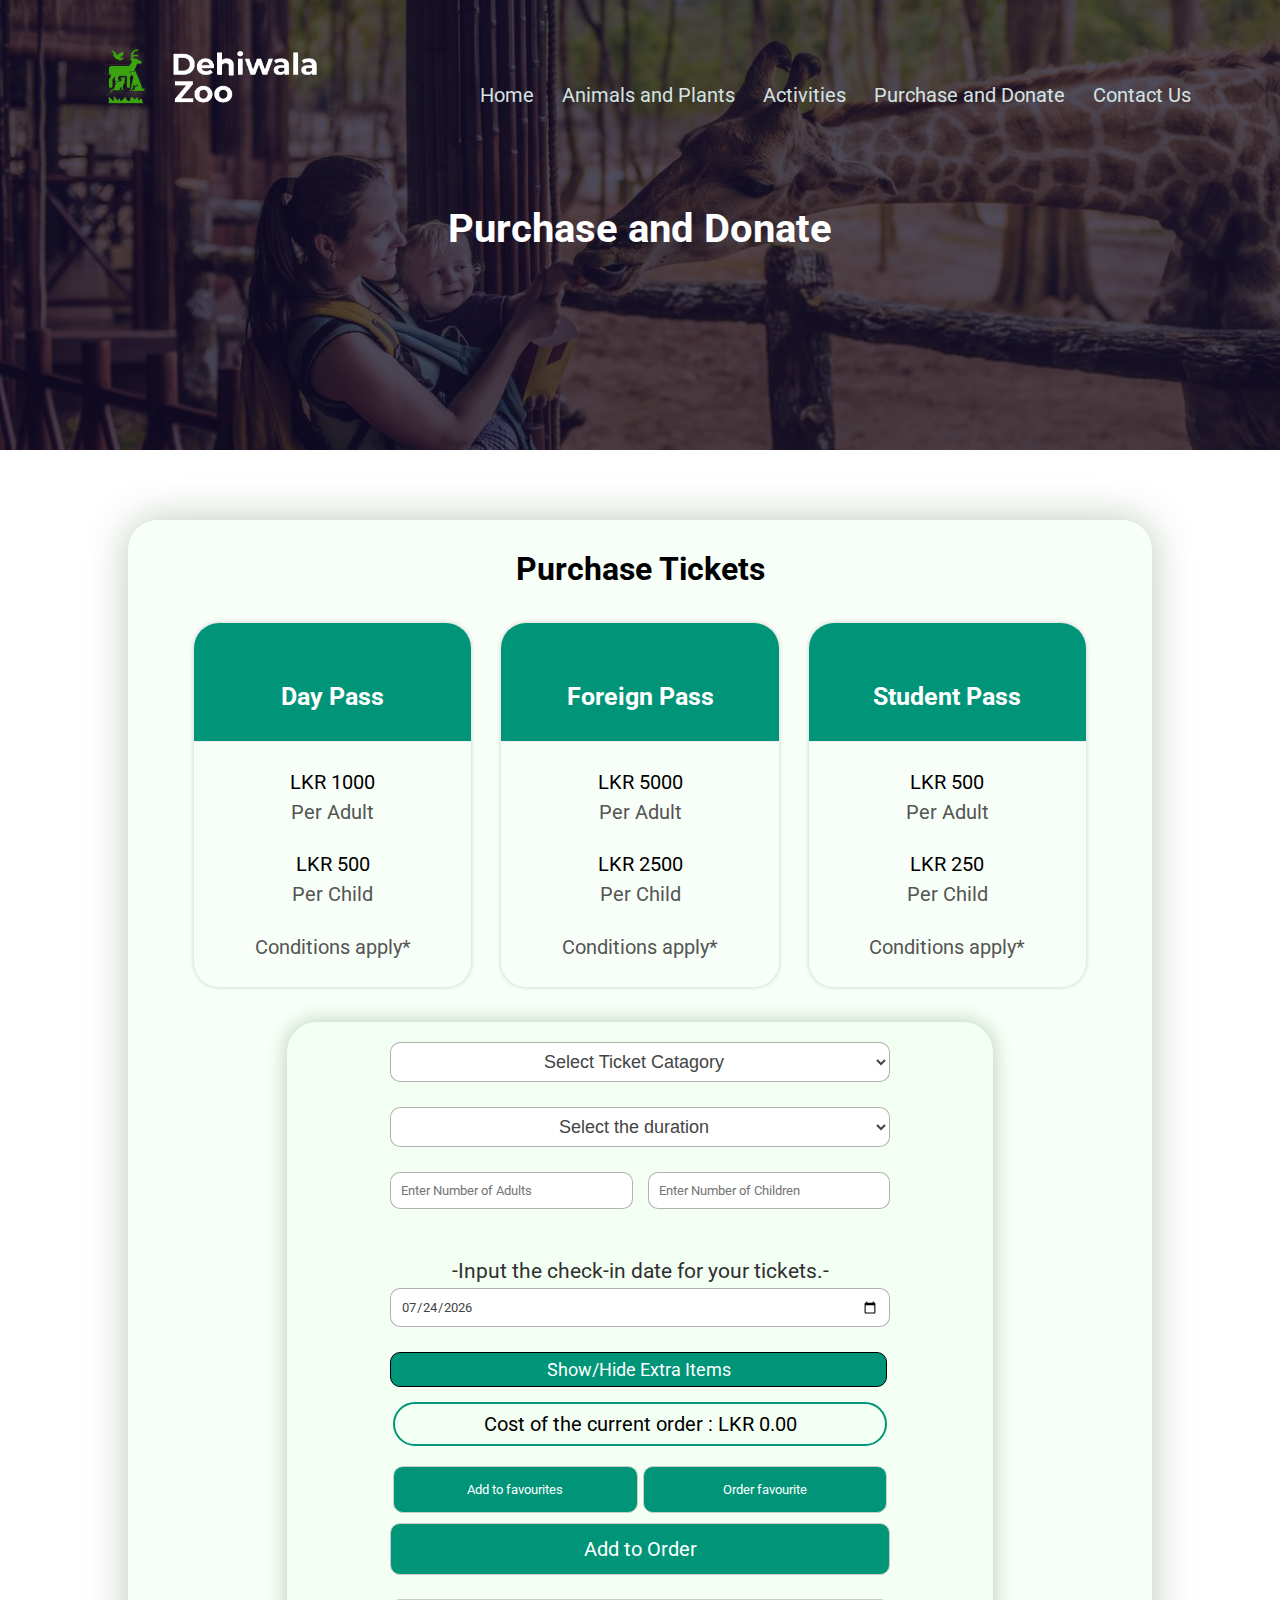
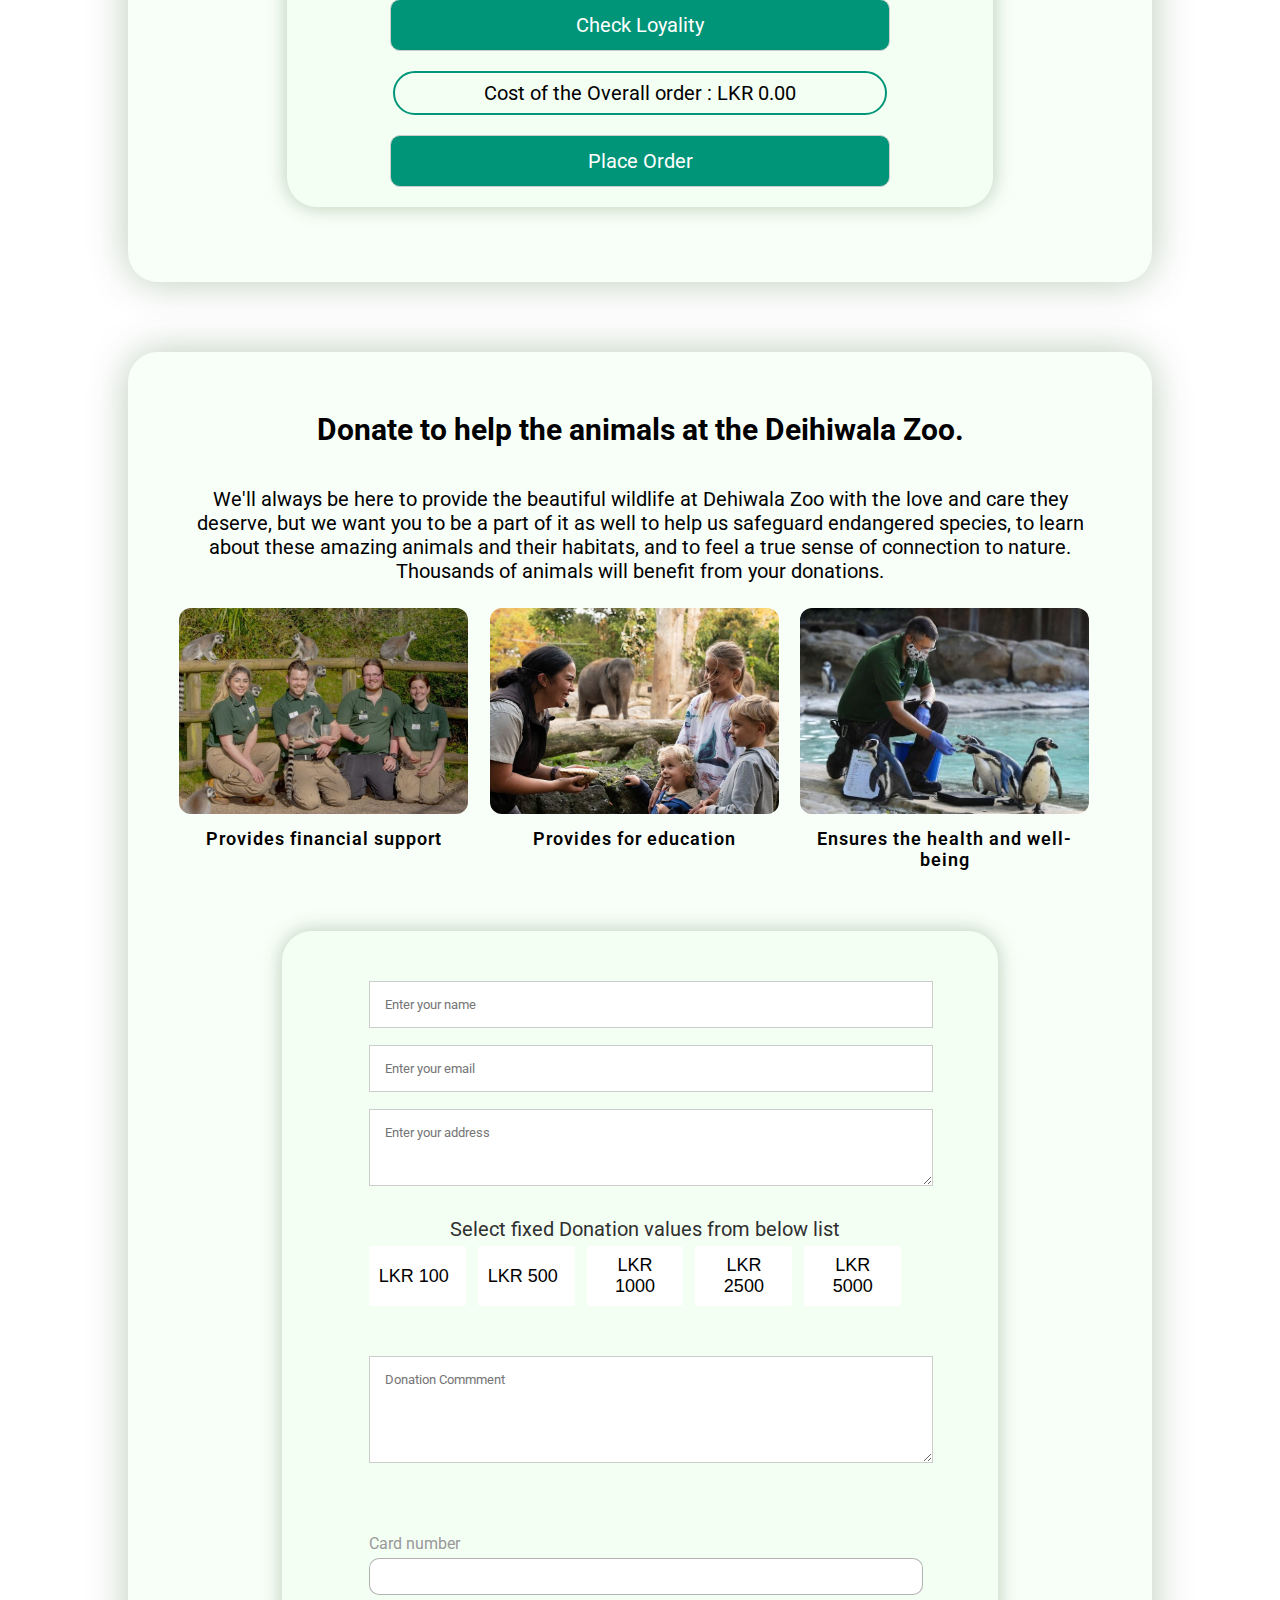
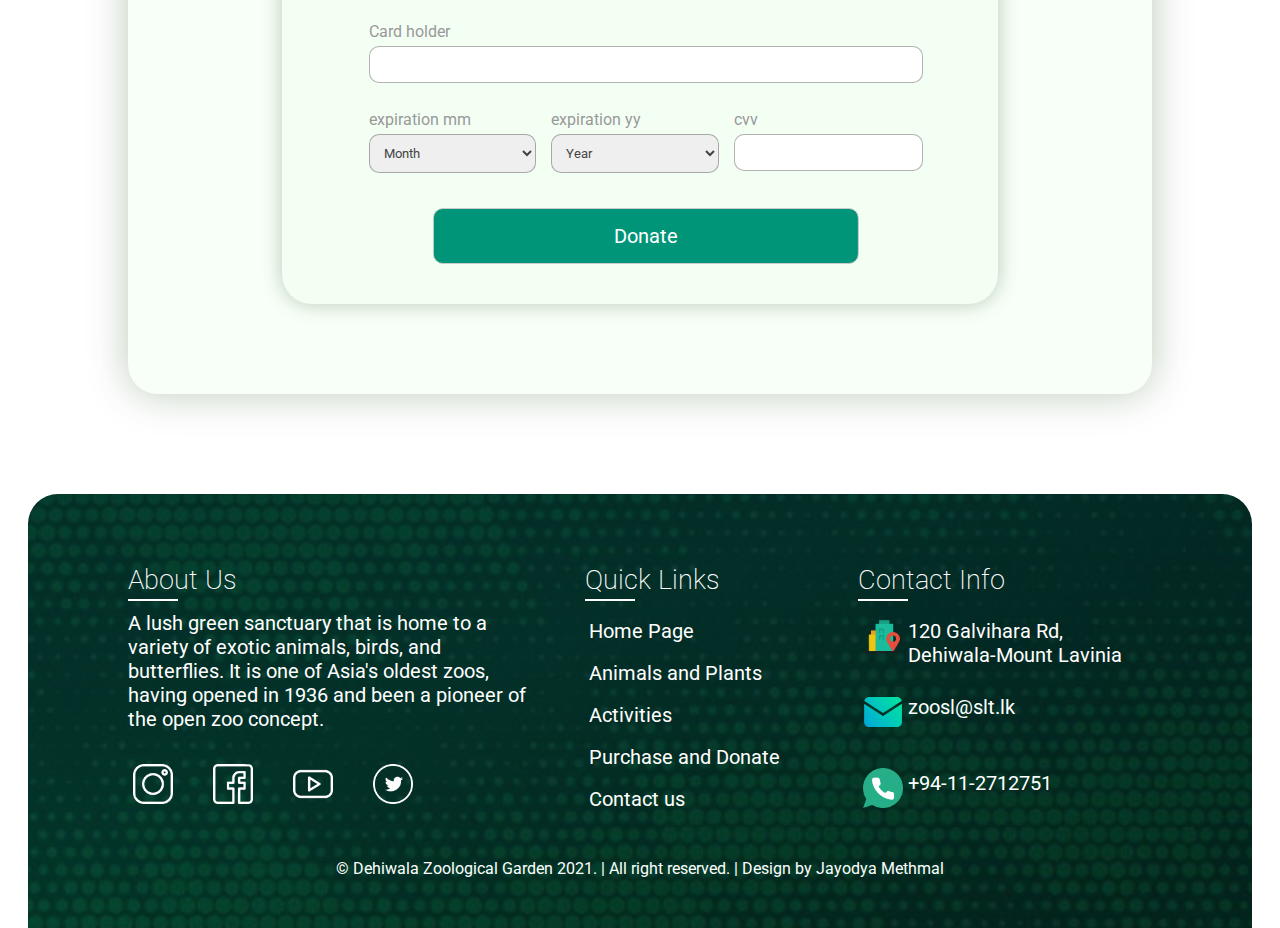
==== purchase-and-donate.html @ c7538316 "Add files via upload" ====
<!DOCTYPE html>
<html>

<head>
    <link rel="stylesheet" type="text/css" href="CSS/style.css">
    <link rel="stylesheet" type="text/css" href="css/normalize.css">
    <meta name="viewport" content="width=device-width", initial-scale=1.0 >
    <title> Dehiwala Zoo</title>
    <link rel="preconnect" href="https://fonts.googleapis.com">
    <link rel="preconnect" href="https://fonts.gstatic.com" crossorigin>
    <link href="https://fonts.googleapis.com/css2?family=Aldrich&family=Roboto&display=swap" rel="stylesheet">

    <link rel="apple-touch-icon" sizes="180x180" href="images/apple-touch-icon.png">
    <link rel="icon" type="image/png" sizes="32x32" href="images/favicon-32x32.png">
    <link rel="icon" type="image/png" sizes="16x16" href="images/favicon-16x16.png">
    <link rel="manifest" href="images/site.webmanifest">
    <link rel="mask-icon" href="images/safari-pinned-tab.svg" color="#36a336">
    <link rel="shortcut icon" href="images/favicon.ico">
    <meta name="msapplication-TileColor" content="#36a336">
    <meta name="msapplication-config" content="images/browserconfig.xml">
    <meta name="theme-color" content="#ffffff">
</head>

<body>
    <button onclick="topFunction()" id="myBtn" title="Go to top">Top</button>

<!-------------------------------------Header section-------------------------------------------------------->
    <section class="sub-header-2">

        <nav>
            <a href="index.html"><img src="images/logo3.png"></a>

            <div class="navigation_links" id="navigationLinks">
                <br><i class="dz-close-r" onclick="hideMenu()"></i><br>
                <ul>
                    <li><a href="index.html">Home</a></li>
                    <li><a href="animals-plants.html">Animals and Plants</a></li> 
                    <li><a href="activities.html">Activities</a></li>
                    <li><a href="purchase-and-donate.html">Purchase and Donate</a></li>
                    <li><a href="contact-us.html">Contact Us</a></li>
                    
                </ul>
                
            </div>

                <i class="dz-menu-boxed" onclick="showMenu()"></i>

        </nav>
        <h1> Purchase and Donate </h1>

    </section>





    <section class="ticket_booking">


        <h1> Purchase Tickets</h1>

        <div class="row purchase-items">
            <div class="ticket-purchase">
                <div class="ticket-pricing-header">
                    <h1>Day Pass</h1>
                </div>
                
                <div class="pricing-plan-details">
                    <p class="pricing-plan-cost">LKR 1000</p>
                    <p class="pricing-plan-text">Per Adult</p>
                    <br>
                    <p class="pricing-plan-cost">LKR 500</p>
                    <p class="pricing-plan-text">Per Child</p>
                    <br>
                    <p class="pricing-plan-text">Conditions apply*</p>
                </div>
        
        
        
            </div>
            <div class="ticket-purchase">
                <div class="ticket-pricing-header">
                    <h1>Foreign Pass</h1>
                </div>
                
                <div class="pricing-plan-details">
                    <p class="pricing-plan-cost">LKR 5000</p>
                    <p class="pricing-plan-text">Per Adult</p>
                    <br>
                    <p class="pricing-plan-cost">LKR 2500</p>
                    <p class="pricing-plan-text">Per Child</p>
                    <br>
                    <p class="pricing-plan-text">Conditions apply*</p>
                </div>
            </div>
        
            <div class="ticket-purchase">
                <div class="ticket-pricing-header">
                    <h1>Student Pass</h1>  
                </div>
                
                <div class="pricing-plan-details">
                    <p class="pricing-plan-cost">LKR 500</p>
                    <p class="pricing-plan-text">Per Adult</p>
                    <br>
                    <p class="pricing-plan-cost">LKR 250</p>
                    <p class="pricing-plan-text">Per Child</p>
                    <br>
                    <p class="pricing-plan-text">Conditions apply*</p>
                    
                </div>
            </div>
        </div>




        
            <div class="booking-form" id="boxform">
                <form action="" class="contact-col frmtickets" id="frmPurchase">
                   
                    
                    <div class="inputBox">
                        <select name="cmbChoice" id="cmbChoice" class="select__item" onchange="calculateCost();">
                            <option value="" selected disabled>Select Ticket Catagory</option>
                            <option value="0">Day pass</option>
                            <option value="1">Student pass</option>
                            <option value="2">Foreigner Pass</option>
                        </select>
                    </div>
                    <div class="inputBox">
                        <select name="cmbDuratiom" id="cmbDuratiom" class="select__item" onchange="calculateCost();">
                            <option value="" selected disabled>Select the duration</option>
                            <option value="0">3 hours</option>
                            <option value="1">½ day</option>
                            <option value="2">full day</option>
                            <option value="3">2 days</option>
                        </select>
                    </div>
                    
                    <div class="flexbox" id="ticket-amounts">
                        <div class="inputBox">  
                        <input id="noOfAdult" name="noOfAdult" min="0" type="number" placeholder="Enter Number of Adults" onblur="calculateCost();">
                        </div>
                        <div class="inputBox">
                            <input id="noOfChild" name="noOfChild" min="0" type="number" placeholder="Enter Number of Children" onblur="calculateCost();">
                        </div>
                    </div>
                    <label for="date" class="lbdate">-Input the check-in date for your tickets.-</label>
                    <div class="inputBox">
                        <input type="date" id="date"  name="date">
                    </div>

                    <label for="date" class=""><a href="javascript:void(0)" class=" showHide" onclick='showHide();' >Show/Hide Extra Items</a> </label>
                    <div id="extra_items">
                    <div class="flexbox"  >
                        <div class="inputBox">
                            <label for="noOfPasses"></label>
                            <input id="noOfPasses" name="noOfPasses" min="0" type="number" placeholder="Enter Number of Passes" onblur="calculateCost();" >
                        </div>
                        <div class="inputBox">
                            <input id="noOfTokens" name="noOfTokens" min="0" type="number" placeholder="Enter Number of Tokens" onblur="calculateCost();">
                        </div>
                    </div>
                     </div>
                    <div class="alert" style="display: none;"></div>
                    <p id="crrntOrder">Cost of the current order : LKR <span id="spCost">0.00</span></p>
                    <div class="" id="localStorage">
                        <input  id="addFavourite" type="button" value="Add to favourites" class="">
                        <input id="retriveFavourite" type="button" value="Order favourite" class="">
                    </div>
                        
                    
                    <input id="AddOrder" type="button" value="Add to Order" class="submit-btn">

                    <div id="divOrder" >
                    <table id="tbl_order" style="display: none;" >
                            <thead>
                                <tr>
                                    <th>Category</th>
                                    <th>Adult</th>
                                    <th>Children</th>
                                    <th>Date</th>
                                    <th>Duration</th>
                                    <th>Total</th>
                                    <th></th>
                                </tr>
                            </thead>
                            <tbody id="tbody_order"></tbody>
                            <tfoot>
                                <tr id="table_divider">
                                    <th colspan="4">Food Tokens</th>
                                    <th colspan="1" id="thFtokens">0</th>
                                    <th colspan="1" id="pthFtokens">0.00</th>
                                    <th colspan="1"><a href='javascript:void(0)' style='color:red;font-weight:bold' onclick='removeFoodTokens();'><img src ='images/trash-bin.png' id ='trashBin' alt ='trashbin' ></a></th>
                                </tr>
                                <tr id="">
                                    <th colspan="4">Annual Passes</th>
                                    <th colspan="1" id="thApasses">0</th>
                                    <th colspan="1" id="pthApasses">0.00</th>
                                    <th colspan="1"><a href='javascript:void(0)' style='color:red;font-weight:bold' onclick='removeAnuualPasses();'><img src ='images/trash-bin.png' id ='trashBin' alt ='trashbin' ></a></th>
                                </tr>
                                <tr id="table_divider-final">
                                    <th colspan="4">Grand Total</th>
                                    <th colspan="2" style="text-align: center;"> LKR <span id="thGrandTot">0.00</span></th>
                                    <th colspan="1"></th>
                                </tr>
                            </tfoot>
                    </table>
                    </div>

                    <input id="checkLoyality" type="button" value="Check Loyality" class="submit-btn" onclick="showLoyaltyPoints();">
                    <p>Cost of the Overall order : LKR <span id="overallGtotal">0.00</span></p>
                    <input id="placeOrder" type="button" value="Place Order" class="submit-btn">
                    
                </form>
            </div> 

            

              
            
    </section>












    <section class="donate-us">


        <h1> Donate to help the animals at the Deihiwala Zoo. </h1>

        <p>
            We'll always be here to provide the beautiful wildlife at Dehiwala Zoo with the love and care they deserve,
            but we want you to be a part of it as well to help us safeguard endangered species, to learn about these
            amazing animals and their habitats, and to feel a true sense of connection to nature. 
            Thousands of animals will benefit from your donations. </p>
            <div class="donate-information">
            <div class="row">
            <di class="donate-us-col">
                <img src="images/zoo-keeperjpg.jpg">
                <p> Provides financial support</p>
                

            </di>


            <di class="donate-us-col">
                <img src="images/education.jpg">
                <p>Provides for education </p>

            </di>

            <di class="donate-us-col">
                <img src="images/animal-wellfare.jpg">
                <p>Ensures the health and well-being </p> 
                

            </di>

            
            </div>
            </div>

            <div class="donation-form">
                <form action="" class="contact-col" id="frmDonation">
                    <input type="text" id="name" placeholder="Enter your name" required>
                    <input type="email" id="email" placeholder="Enter your email" required >
                    <textarea  rows="3" id="address" placeholder="Enter your address" required ></textarea>
                    <label for="fixedDonations" id="fixedDonations" class="lbdate">Select fixed Donation values from below list</label>
                    <select name="language" class="custom-select" id="fixedDonatons" multiple >
                        <option value="100">LKR 100 </option>
                        <option value="500">LKR 500 </option>
                        <option value="1000">LKR 1000 </option>
                        <option value="2500">LKR 2500 </option>
                        <option value="5000">LKR 5000 </option>
                        
                      </select>
                    <textarea  rows="5" id="comment" placeholder="Donation Commment" required ></textarea>
                    
                </form>

                <form class="paymentDetails" action=""  method="post" >
                    <div class="inputBox">
                        <span>Card number</span>
                        <input type="text" id="cardNum" maxlength="16" class="card-number-input">
                    </div>
                    <div class="inputBox">
                        <span>Card holder</span>
                        <input type="text" id="cardHolder" class="card-holder-input">
                    </div>

                    
                    <div class="flexbox">
                        <div class="inputBox" >
                            <span>expiration mm</span>
                            <select name="" id="monthInput" class="month-input">
                                <option value="month" selected disabled>Month</option>
                                <option value="01">01</option>
                                <option value="02">02</option>
                                <option value="03">03</option>
                                <option value="04">04</option>
                                <option value="05">05</option>
                                <option value="06">06</option>
                                <option value="07">07</option>
                                <option value="08">08</option>
                                <option value="09">09</option>
                                <option value="10">10</option>
                                <option value="11">11</option>
                                <option value="12">12</option>
                            </select>
                        </div>
                        <div class="inputBox">
                            <span>expiration yy</span>
                            <select name="" id="yearInput" class="year-input" onselect="inputValidatiom()">
                                <option value="year" selected disabled>Year</option>
                                <option value="2022">2022</option>
                                <option value="2023">2023</option>  
                                <option value="2024">2024</option>
                                <option value="2025">2025</option>
                                <option value="2026">2026</option>
                                <option value="2027">2027</option>
                                <option value="2028">2028</option>
                                <option value="2029">2029</option>
                                <option value="2030">2030</option>
                            </select>
                        </div>
                        <div class="inputBox" id="cvvInput">
                            <span>cvv</span>
                            <input type="text" id="cvv" maxlength="3" class="cvv-input" >
                        </div>
                    </div>
                    <input type="button" value="Donate" id="donateBtn" class="submit-btn" onclick="inputValidation();">
                </form>


            </div> 
            
    </section>





   



















    <footer>
        <div class="container">
            
            <div class="about-dehiwala-zoo">
                <h2>About Us</h2>
                <p>A lush green sanctuary that is home to a variety of exotic animals, birds, and butterflies. It is one of Asia's oldest zoos,
                     having opened in 1936 and been a pioneer of the open zoo concept.</p> 
                <ul class="social-icons">
                <li> <img src="images/instagram.png"  alt=""></li>
                <li> <img src="images/facebook.png"  alt=""></li>
                <li> <img src="images/youtube.png" alt=""></li>
                <li> <img src="images/twitter.png"  alt=""></li>
                </ul>
            </div>
    
            <div class="quick-nav-links">
    
                    <h2>Quick Links</h2>
                    <ul>
                        <li> <a href="index.html">Home Page</a>  </li>
                        <li> <a href="animals-plants.html">Animals and Plants</a>  </li>
                        <li> <a href="activities.html">Activities</a>  </li>
                        <li> <a href="purchase-and-donate.html">Purchase and Donate</a>  </li>
                        <li> <a href="contact-us.html">Contact us</a>  </li>
                        
                    </ul>
            </div>
    
    
            <div class="contact">
    
                <h2>Contact Info</h2>
                <ul>
                    <li> 
                        <img src="images/adress.png" width="40px" height="40px" alt="">
                        <span class="adress-info"> 120 Galvihara Rd,<br> Dehiwala-Mount Lavinia</span>  
                    </li>
                    <li> 
                        
                         <img src="images/email.png" width="40px" height="40px" alt="">
                         <a href="mailto:zoosl@slt.lk">zoosl@slt.lk</a>  
                    </li>
                    
                    <li> 
                         <img src="images/phone-call.png" width="40px" height="40px" alt="">
                        <a href="tel:+94112712751"> +94-11-2712751 </a>
                    </li>
                    
                    
    
                    
                   
                </ul>
        </div>
    
    
        </div>
        <div class="footer-bottom">
            &copy; Dehiwala Zoological Garden 2021. | All right reserved. | Design by Jayodya Methmal
           
       </div>

<!------------------------------------------------------------------------------------------------------References--------------------------------------------------------------------------------------->
<![base64] 

    
---------------------------------------Donation Section------------------------------------------------------------------------------
zoo-keeperjpg.jpg -> Dudleyzoo (2017). Training new keepers – Dudley Zoo and Castle. [online] www.dudleyzoo.org.uk. Available at: https://www.dudleyzoo.org.uk/training-new-keepers/ [Accessed 4 Jan. 2022].      
            
animal-wellfare.jpg -> Largs and Millport News(2021). ZSL London Zoo holds annual animal weigh-in amid Covid-19 financial pressure. [online] Largs and Millport News. Available at: https://www.largsandmillportnews.com/news/national-news/18680365.zsl-london-zoo-holds-annual-animal-weigh-in-amid-covid-19-financial-pressure/ [Accessed 4 Jan. 2022].

education.jpg -> OurAuckland (2019). Green shoots – fostering a sustainable future. [online] OurAuckland. Available at: https://ourauckland.aucklandcouncil.govt.nz/news/2019/09/green-shoots-fostering-a-sustainable-future/ [Accessed 9 Jan. 2022].

       
-------------------------------------------------------------------------------->
       


    </footer>




    <script src="Javascript/main.js"> </script>


    </body>
---- CSS/style.css ----
*{
    margin: 0;
    padding: 0;
    font-family: 'Roboto', sans-serif;
    
   

}


html,body{
    overflow-x: hidden;
}


:root {
    --main-color: green;
    --main-color-2:#047016;
    --white-color: #fff;
  }
  
  
/*---------------------------------------------------------------------------------------------------------*/
/*--------------------------------------------Home page----------------------------------------------------*/

/*-----------------------------------------Header Section--------------------------------------------------*/

.header{
    min-height: 100vh;
    width: 100%;
    background-image: linear-gradient(rgba(4, 9, 30, 0.616),rgba(4, 9, 30, 0.541)),url(../images/background1.jpg);
    background-position: center;
    background-size: cover;
    position: relative;

}

nav{
    display: flex;
    padding: 2% 6%;
    justify-content: space-between;
    align-items: center;
}

nav img{

    width: 250px;
    transition: 1s;

}

nav img:hover{
    transform: scale(110%);
}

.navigation_links{

    flex: 1;
    text-align: right;

}

.navigation_links ul li{
    list-style: none;
    display: inline-block;
    padding: 8px 12px ;
    position: relative;
    
}

.navigation_links ul li a{
    color: rgb(213, 226, 226);
    text-decoration: none;
    font-size: 20px;
    


}

.navigation_links ul li::after{
    content:'';
    width: 0%;
    height: 2px;
    background: #0ed407;
    display: block;
    margin: auto;
    transition: 0.5s;
}

.navigation_links ul li:hover::after{
    width: 100%;
    
}


#myBtn {
    display: none;
    position: fixed;
    bottom: 20px;
    right: 30px;
    z-index: 99;
    font-size: 18px;
    border: none;
    outline: none;
    background-color: var(--main-color);
    color: white;
    cursor: pointer;
    padding: 15px;
    border-radius: 4px;
  }
  
  #myBtn:hover {
    background-color: #555;
  }



/*---------------------------------------Content overview division--------------------------------------*/


.content-box{

    width: 80%;
    margin: auto;
    text-align: center;
    padding-top: 40px; 
    font-family:  sans-serif;
    

}

.content-box h1{

    font-size: 55px;
    font-weight: 600;
    color: rgb(255, 255, 255);
    margin-bottom: auto;
    margin-top: 10px;
   }

h2{
    font-size: 27px;
    font-weight: 200;
    color: rgb(255, 255, 255);
    margin-bottom: auto;
    margin-top: 20px;

}



.content-box p{
 color: rgb(255, 255, 255);
 font-size: 17px;
 font-weight: 300;
 line-height: 22px;
 padding: 10px;
}


.row{

    margin-top: 2%;
    display: flex;
    justify-content: space-between;


}

.row .row-item{
    margin: auto;
    padding: 40px;
}

.content-col{
 flex-basis: 31%;
 background: #00e6684b;
 border-radius: 10px;
 margin-bottom: 5%;
 padding: 20px 12px;
 box-sizing: border-box;
 transition: 0.5s;
 background-position: center;
 background-size: cover;
 
}






.content-col:hover{
 box-shadow: 0 0 20px 0px rgba(0, 255, 42, 0.856);
 transform: translateY(-10px);
 transform: scale(110%);

}





.hero-btn:hover{
    border: 1px solid var(--main-color);
    background: var(--main-color);
}

/*------------------------------------------------------------------*/


h3{
 text-align: center;
 font-weight: 600;
 margin: 10px 0;
 color: rgb(0, 0, 0);
 font-size: 22px;
}

.header h3{
    color: honeydew;
}

.hero-btn{
    display:inline-flex;
    text-decoration: none;
    color: #fff;
    border: 2px solid #fff;
    padding: 12px 34px;
    font-size: 18px;
    background: transparent;
    position:relative;
    cursor: pointer;
    margin: 10px 0;
}





/*---------------------Dehiwala Zoological Garden / Sri Lankan Wildlife Experience Sections------------------------*/




.about{
    width: 80%;
    margin: auto ;
    margin-top: 25px;
    margin-bottom: 25px;
    padding: 30px 0 4px;
   
    
}

.row-item{
    flex-basis: 47%;
    padding: 10px 0px 0px;
    
}

.row-item img{
    width: 100%;
    border-radius: 15px;
    margin-top: 18px;
    margin: auto;
    border: 1px solid var(--main-color);
    padding: 5px;
    box-shadow: 5px 10px rgba(0, 128, 0, 0.486);
}


.row-item h1{
    color: black;
    font-size: 40px;
    padding: 0 0 15px;
    padding-top: 5px;
    margin-top: 0;
    
}

.row-item p{
    font-size: 18px;
    color: rgb(0, 0, 0);
    font-weight: 300;
    padding: 20px 0 20px;
    margin-top: 0;
    
}

.green-btn{
    border: 2px solid var(--main-color-2);
    background: transparent;
    color: #075722;
}

.green-btn:hover{
    color: #fff;
}


.row-item img{
    transition: 1s;
    
}
.row-item img:hover{
    transform: scale(110%);
}

mark {
    background-color:rgba(93, 236, 93, 0.514);
    border-radius: 3px;
    color: rgb(2, 22, 26);
    background-position: center;
    background-size: cover;
  }




/*---------------------------about Plants/ Animals sections-----------------------------*/


.plants-animals{
    width: 80%;
    margin: auto;
    text-align: center;
    padding-top: 100px;

}

.plants-animals h1{
    color: rgb(15, 14, 14);
    font-size: 45px;
    padding: 0;
    margin-bottom: 20px;
    padding-bottom: 40px;
    
}




ol li { 
    list-style-type: decimal; list-style-position: inside; 
    padding-top: 8px;
    text-align:justify;
    padding-left: 30px;
    font-size: 20px;
}
ul li { 
    list-style-type: disc; list-style-position: inside; 
    padding-top: 8px;
    text-align: justify;
    padding-left: 30px;
    font-size: 20px;
}

#middle-column{
    text-align: center;
    background-color: rgba(173, 239, 209, 0.432);
   
}

#middle-column p{
    padding-top: 40px;
    color: #00203fff;
    line-height: 1.2;
    font-weight: 400;
    
}

.plants-animals p{
    font-size: 14px;
    color: rgb(0, 0, 0);
    line-height: 22px;
    padding: 10px;
}

.plants-animals-col p{
    text-align: center;
    font-weight: 300;
    margin: 10px 0;
    font-size: 24px;
}


.plants-animals-col{
    flex-basis: 31%;
    color: #00203fff;
    background: #00a1713a;
    border-radius: 10px;
    margin-bottom: 5%;
    padding: 20px 12px;
    box-sizing: border-box;
    transition: 0.5s;
}

.plants-animals-col h3{
    
    text-align: center;
    font-weight: 200;
    margin: 10px 0;
    font-size: 30px;
    color: #00203fff;
    border: solid 2px white;
    border-radius: 50px;
    
    
    

}

.plants-animals-col:hover{
    box-shadow: 0 0 40px 0px rgba(0,0,0,0.2);
}

#animal-plant-button{
    transition: 1s;

}

#animal-plant-button:hover{
    transform: scale(110%);

}

/*-------------------What we offer section---------------------------*/

.what-we-offer{
    width: 80%;
    margin: auto ;
    margin-top: 25px;
    margin-bottom: 25px;
    padding: 30px 0 4px;

}
.what-we-offer h1{
    margin-bottom: 0;
    
}

.main-activities li{
    font-size: 20px;
}



/*-------------------footer section---------------------------*/

footer{
    position: relative;
    width: 80%;
    margin: auto;
    margin-top: 100px;
    height: auto;
    padding: 50px 100px;
    background-image: linear-gradient(rgba(4, 9, 30, 0.616),rgba(4, 9, 30, 0.541)),url(../images/footerbackground.jpg);
    background-position: center;
    background-size: cover;
    border-top-left-radius: 30px ;
    border-top-right-radius: 30px ;
    display: flex;
    justify-content: space-between;
    flex-wrap: wrap;
    

}


    

footer .container{
    display: flex;
    justify-content: space-between;
    flex-wrap: wrap;
    flex-direction: row;
}

.container .about-dehiwala-zoo{
    margin-right: 30px;
    width: 40%;
}

.container h2{
    position: relative;
    margin-bottom: 15px;
}

.container p{
    font-size: 20px;
}
    

.container h2:before{
    content: '';
    position: absolute;
    bottom: -5px;
    left: 0;
    width: 50px;
    height: 2px;
    background: white;
}

.about-dehiwala-zoo p{
    color: white;
}

.social-icons{
    margin-top: 20px;
    display: flex;
    transform: translateX(-30px);

}

.social-icons li{
    list-style: none;
    cursor: pointer;
}

.social-icons li img{
    display: inline-block;
    width: 40px;
    height: 40px; 
    display: flex;
    justify-content: center ;
    align-items: center;
    margin: right 10px; ;
    text-decoration: none;
    border-radius: 5px;
    padding: 5px;


    
}

.social-icons li img:hover{
    transform: translateY(5px);
}


.quick-nav-links{

    position: relative;
    width: 25%;
     
    

}

.quick-nav-links ul li{

    list-style: none;
    transform: translateX(-26px);
    
    
}

.quick-nav-links ul li a{
    color: #fff;
    font-size: 20px;
    text-decoration: none;
    margin-bottom: 10px;
    display: inline-block;
    transition: 1s;

    
}

.quick-nav-links ul li a:hover{
     text-decoration: underline white;
}

.contact{
    margin-right: 0 !important;
    
       
}

.contact ul{
    position: relative;
    list-style: none;
    transform: translateX(-30px);
}

.contact ul li{
    display: flex;
    margin-bottom: 18px;
    
    
    


}



.contact ul li span{
    color: #fff;
}

.contact ul li a{
    color: #fff;
    text-decoration: none;
    font-size: 20px;
}

.contact ul li a:hover{
    text-decoration: underline #fff;
}

.contact ul li  img{
    padding: 5px;
    transform: translateY(-8px);
}

.site-info{
    color: white;
    text-align: center;

}

.adress-info{
    font-size: 20px;
}

.footer-bottom{
    
    color: white;
    bottom: 20px;
    left: 0px;
    padding-top: 20px;
    text-align: center;
    width: 100%;
}

 
/*------------------------------------------------------------*/




/*---------------Sidebar menu icons---------------------------*/

.dz-close-r {
    box-sizing: border-box;
    position: relative;
    display: block;
    transform: scale(100%);
    width: 22px;
    height: 22px;
    border: 2px solid;
    border-radius: 4px
}
.dz-close-r::after,
.dz-close-r::before {
    content: "";
    display: block;
    box-sizing: border-box;
    position: absolute;
    width: 12px;
    height: 2px;
    background: currentColor;
    transform: rotate(45deg);
    border-radius: 5px;
    top: 8px;
    left: 3px
}
.dz-close-r::after {
    transform: rotate(-45deg)
}

.dz-menu-boxed {
    box-sizing: border-box;
    position: relative;
    display: block;
    transform: scale(130%) translateX(-20px);
    width: 18px;
    height: 18px;
    border-radius: 3px;
    border: 2px solid;
}
.dz-menu-boxed::before {
    content: "";
    display: block;
    box-sizing: border-box;
    position: absolute;
    width: 10px;
    height: 2px;
    background: currentColor;
    border-radius: 3px;
    top:2px;
    left: 2px;
    box-shadow: 0 4px 0, 0 8px 0
}

nav .dz-menu-boxed{
    display: none;
}

nav .dz-close-r{
    display: none;
}





/*-----------------------------------------------------------------------------------------------*/
/*----------------------------------Animals and Plant page---------------------------------------*/



.sub-header{
    height:50vh;
    width: 100%;
    background-image: linear-gradient(rgba(4,4,30,0.7),rgba(4,4,30,0.7)),url(../images/animalsplants.png);
    background-position: center;
    background-size: cover;
    text-align: center;
    color: #fff;
}

.sub-header h1{
    margin-top: 50px;
    margin-bottom: 50px;
    font-size: 40px;
}

/*----------------------------------Animals Section--------------------*/

.types-of-animals{
    
    width: 80%;
    margin: auto;
    text-align: center;
    padding-top: 100px;
    
}

.types-of-animals h1{
    margin-top: 50px;
    margin-bottom: 50px;
    font-size: 35px;
    text-align: center;

  }

.types-of-animals h2{
    color: #000000;
    font-size: 24px;
    text-align: left;
    margin-top: 50px;
}


.animals-col{
    flex-basis: 24%;
    border-radius: 12px;
    margin-bottom: 5%;
    text-align: left;
    margin-top: 30px;
    max-height: 600px;
    overflow-y:scroll;
    background-color: rgba(173, 239, 209, 0.432);;
    border: #0baa405d solid 2px;
    border-radius: 20px;
    padding: 5px;
    margin: 5px;
    transition: 0.1s;
}

/* Hide scrollbar */
.animals-col::-webkit-scrollbar {
    display: none;
  }
    
  .animals-col {
    -ms-overflow-style: none;  
    scrollbar-width: none;  
  }

.animals-col:hover{
    transform: translateY(-15px);
    scale: 1.2;
}

.animals-col-img{
    position: relative;
    overflow: hidden;
    max-height: 300px;
    position: relative;
    display: block;
}

.animals-col img{
    width: 100%;
    border-radius: 20px;
    

}
.animals-col p{
    padding: 10px;
    text-align: left;
    font-size: 18px;
    
    
}

.animals-col h3{
    margin-bottom: 15px;
    margin-top: 16px;
    text-align:center;
}

/*-------------------------------------------Plants Section----------------*/

.types-of-plants h1{
    padding-top: 80px;
    margin-top: 50px;
    margin-bottom: 50px;
    font-size: 35px;
    text-align: center;

  }

.types-of-plants table tbody td{
    font-size: 18px;
}

table {
    font-family: arial, sans-serif;
    border-collapse: collapse;
    width: 100%;
    margin: auto;
    margin-bottom: 30px;
  }

table tr td img{
      border-radius: 20px;
      max-width: 200px;
      max-height: 200px;
      overflow: hidden
      ;
  }
  
td, th {
    border: 1px solid #dddddd;
    text-align: left;
    padding: 8px;
  }
  
  tr:nth-child(even) {
    background-color: rgba(173, 239, 209, 0.432);
  }



/*-----------------------------------------------------------------------------------------------*/
/*--------------------------------------Activities page------------------------------------------*/

.sub-header-2{
    height:50vh;
    width: 100%;
    background-image: linear-gradient(rgba(4,4,30,0.7),rgba(4,4,30,0.7)),url(../images/background4.jpg);
    background-position: center;
    background-size: cover;
    text-align: center;
    color: #fff;

}

.sub-header-2 h1{
    margin-top: 50px;
    margin-bottom: 50px;
    font-size: 40px;
}


.activities{
    
    width: 80%;
    margin: auto;
    text-align: center;
    padding-top: 100px;
    box-shadow: 0 0 40px 0px rgba(16, 65, 2, 0.274);
    background-color: rgba(195, 255, 195, 0.11);
    border-radius: 30px;
    padding: 25px;
    margin-top: 80px;
}

.activities h2{
    color: #000000;
    font-size: 24px;
    text-align: left;
    margin-top: 50px;
}

.activities p{
    padding: 26px;
    font-size: 22px;
    color: rgb(0, 0, 0);
    font-weight:400;
    padding: 20px 0 25px;
    margin-top: 0;
    
    
}

.discrption-title{
    font-weight: 600;
    
}


.activities-col{
    flex-basis: 31%;
    border-radius: 12px;
    margin-bottom: 5%;
    text-align: left;
    padding: 5px;
    transition: 1s;
    
    
    
}

.activities-col ul {
    text-align: left;
    border: #00000080 solid 2px;
    border-radius: 12px;
    padding: 8px;
    
}

.activities-col ul li{
    transform: translateX(-20px);
}

.activities-col img{
    width: 100%;
    border-radius: 12px;
    max-height: min-content;
    

}

.activities-col:hover{
    transform: scale(105%);
}


.activities-col h3{
    margin-bottom: 15px;
    margin-top: 16px;
    text-align: left;
}
/*-------------------Showcase section----------------------------------*/


.showcases{
    width: 80%;
    margin: auto;
    margin-top: 80px;
    text-align: center;
    padding: 25px;
    border-radius: 30px;
    box-shadow: 0 0 40px 0px rgba(16, 65, 2, 0.274);
    background-color: rgba(195, 255, 195, 0.11);

}

.showcases p{
    font-size: 20px;
    text-align:center;
    padding: 8px;

}

.showcases-description{
        margin: 40px;
}

.showcases-col{
    flex-basis: 31%;
    border-radius: 30px;
    margin-bottom: 10px;
    position: relative;
    overflow: hidden


    
}

.showcases-col img {
    width: 100%;
    display: block;
}

.layer{
    background: transparent;
    height: 100%;
    width: 100%;
    position: absolute;
    top: 0;
    left: 0;
    transition: 0.6s;

}

.layer:hover{
    background: rgba(0, 73, 10, 0.7);
    
}

.layer h3 {
    width:100%;
    font-weight: 600;
    color: white;
    font-size: 26px;
    bottom: 0;
    left: 50%;
    transform: translateX(-50%);
    position: absolute;
    opacity: 0;
    transition: 0.5s;
   


}

.layer ul{
    width:100%;
    font-weight: 600;
    color: white;
    font-size: 26px;
    bottom: 0;
    padding-left: 70px ;
    left: 50%;
    transform: translateX(-60%);
    position: absolute;
    opacity: 0;
    transition: 0.5s;
   


}

.layer:hover h3{
    bottom: 70%;
    opacity: 1;
    
}

.layer:hover ul{
    bottom: 30%;
    opacity: 1;

}





/*-------------------Safari section-----------------------------*/

.safari{
    width: 80%;
    margin: auto;
    margin-top: 70px;
    margin-bottom: 50px;
    padding: 10px;
    padding-bottom: 40px;
    border-radius: 30px;
    box-shadow: 0 0 40px 0px rgba(16, 65, 2, 0.274);
    background-color: rgba(195, 255, 195, 0.11);
    padding: 25px;
}


.safari h1{
    font-size: 35px;
    text-align: center;
    padding-top: 15px;

}



#safari-item{
    padding: 20px;
   
    
}

#safari-item img{
    transform: translateX(-50px);
}

#safari-item p{
    padding: 26px;
    margin-top: 20px;
    font-size: 22px;
    color: rgb(0, 0, 0);
    font-weight:400;
    

}

#safari-item ul {
    text-align: left;
    padding: 8px;
    
   
    
}

#safari-item ul li {
    font-size: 23px;
    
   
    
}


.column {
    float: left;
    width: 25%;
    padding: 0 10px;
  }
  
  /* Remove extra left and right margins due to padding */
  .row {margin: 0 -5px;}
  
  /* Clear floats after the columns */
  .row:after {
    content: "";
    display: table;
    clear: both;
  }
  
 

.card-css-design {
    box-shadow: 0 4px 8px 0 rgba(0, 0, 0, 0.2);
    padding: 16px;
    text-align: center;
    background-color: #f1f1f1;
}



/*-------------LINKS FOR CSS DISIGN PAGES---------------------------*/

.css-design{
    
    width: 80%;
    margin: auto;
    text-align: center;
    padding-top: 100px;
}

.css-design-col{
    flex-basis: 48%;
    margin: auto;
    border: 2px dashed green;
    border-radius: 12px;
    margin-bottom: 5%;
    text-align: left;
}

.css-design img{
    width: 80%;
    border-radius: 12px;
    max-height: min-content;
    display: block;
    margin-left: auto;
    margin-right: auto;
    margin-top: 20px;

}


.css-design-col h3{
    margin-bottom: 15px;
    margin-top: 16px;
    text-align: center;
}

.button-css-design{
    text-align: center;
}






/*---------------------------------------------------------------------*/
/*--------------------------Contact Us Page-----------------------------*/


.location{
    width: 80%;
    margin: auto;
    padding: 80px 0;

}


.location iframe{
    width: 100%;
}

.contact-us{
    width: 80%;
    margin: auto;

}

.contact-col{
    flex-basis: 48%;
    margin-bottom: 30px;

}

.contact-col img{
    padding: 25px;
}

.contact-col div{
    display: flex;
    align-items: center;
    margin-bottom: 40px;

}
.contact-col form input, .contact-col form textarea{
    width: 100%;
    padding: 15px;
    margin-bottom: 17px;
    outline: none;
    border: 1px solid #ccc;

}



/*---------------------------------------------------------------------*/
/*--------------------------Purchase and Donate Page-----------------------------*/

/*--------------------------Ticket Booking Section------------------------------*/


.ticket_booking{
    width: 80%;
    margin: auto;
    margin-top: 70px;
    padding-bottom: 50px;
    box-shadow: 0 0 40px 0px rgba(16, 65, 2, 0.274);
    background-color: rgba(195, 255, 195, 0.11);
    border-radius: 30px;
    
}




.ticket_booking h1{
   text-align: center;
   padding-top: 30px;
}

.ticket_booking p{
    font-size: 20px;
    
   
    
}
.ticket_booking h1 , .ticket_booking p{
    text-align: center;
    width: 100%;
    margin: auto;
    

}

/*---------------------------------------Ticket Details--------------------------------------------------*/

.purchase-items{
    width: 90%;
    margin:auto;
    padding: 20px;
    flex-basis: 33%;
    

}

.ticket-purchase{
    width: 100%;
    border-radius: 25px;
    box-shadow: 0 0 5px rgba(0, 0, 0, 0.2);
    overflow: hidden;
    font-size: 15px;
    line-height: 1.5;
    color: #555555;
    margin: 15px;

}

.ticket-pricing-header{
    padding: 25px;
    background: #009578;
    color: white;

}

.ticket-pricing-header h1, .ticket-pricing-header p{
    text-align: center;
    margin: 0;
    font-size: 25px;


}

.ticket_pricing_header h1{
    font-size: 1.5em;
    font-weight: 300;
    padding: 5px;

}

.ticket_pricing_header p{
    font-size: 10px;
    font-weight: 100;

}

.ticket-pricing-plans{
    padding: 30px;

}

.pricing-plans-list{
    padding: 0;
    margin: 0;
}

.pricing-plans-feature{
    list-style: none;
    margin: 0;
    padding-left: 25px;
    position: relative;
    font-size: 0.9em;

}

.pricing-plans-feature:not(:last-child){
    margin-bottom:0.5em ;
}

.pricing-plans-feature::before{
    content: "\2714";
    color: #009578;
    position: absolute;
    left: 0;
}

.pricing-plan-details{
    padding: 25px;
    border-top: 1px solid #eeee;
    display: flex;
    flex-direction: column;
}

.pricing-btn{
    display: inline-block;
    margin: 15px auto;
    padding: 8px 20px;
    text-decoration: none;
    color: #009578;
    background: #ffff;
    border-radius: 5px;
    border: 1px solid #009578;
    letter-spacing: 0.02em;
    font-weight: bold;

}

.pricing-btn:hover{
    background: #009578;
    color: #fff;
}

.pricing-plan-cost{
    margin: 0;
    text-align: center;
    font-size: 2em;
    color: black;


}

.pricing-plan-text{
    font-size: 0.9em;
    text-align: center;
    margin: 0 0 10px 0;
}



/*---------------------------------------Ticket Booking form--------------------------------------------------*/



.booking-form{
    background-color: rgba(195, 255, 195, 0.075);
    border-radius: 30px;
    box-shadow: 0 0 20px 0px rgba(16, 65, 2, 0.274);
    overflow: hidden;
    padding: 20px;
    width: 65%;
    padding-top: 20px;
    margin: auto;
    margin-bottom: 25px;
    transition: 1s;
}

.booking-form form input {
    
    margin: auto;
    padding: 10px;
    outline: none;
    border: 1px solid #ccc;

}

.booking-form form p{
    
    border: solid 2px #009578 ;
    border-radius: 30px;
    width: 95%;
    padding: 8px;
    margin-bottom: 20px;
    
    
}

.contact-col div{
    margin-bottom: 25px;
}


.booking-form form{
    margin: auto;
    padding: 0px;
    width: 75%;

}
.booking-form  form .inputBox{
    margin-top: 0px;
}

.booking-form form .inputBox span{
    display: block;
    color:#999;
    
}


.booking-form form .flexbox .inputBox span{
    display: block;
    color:#999;
    
}



.booking-form form .inputBox input,
.booking-form form .inputBox select{
    width: 100%;
    padding: 10px;
    border-radius: 10px;
    border:1px solid rgba(0,0,0,.3);
    color:#444;
}

.booking-form form .inputBox select{
    padding: 2px;
}
.booking-form  form .flexbox{
    display: flex;
    gap:15px;
}

.booking-form form .flexbox .inputBox{
    flex:1 1 50px;
}

.booking-form  form .submit-btn{
    width: 100%;
    margin-left: 0%;
    padding: 0%;
    display:flexbox;
    text-align: center; 
    background:#009578;
    margin-top: 0px;
    padding: 13px;
    font-size: 20px;
    color:#fff;
    border-radius: 10px;
    cursor: pointer;
    transition: .2s linear;
    vertical-align: middle;
}

.booking-form  form .submit-btn:hover{
    letter-spacing: 2px;
    opacity: .8;


}


.lbdate{
    display: block;
    color: rgb(48, 48, 48);
    padding-bottom: 5px;
    width: 100%;
    text-align: center;
    font-size: 20.5px;
}

#extra_items{
    margin-top: 15px;
}

#output{
    margin-top: 10px;
}





#summury-table {
    display: none;
    text-align: center;
    width: 100%;
    font-size: 15px;
    padding: 2px;
    margin-top: 30px;
    
  }
#summury-table tr th{
    width: 240px;
}

#table_divider{
    border-top: solid #009578 3px;
}

#table_divider-final{
    border-top: solid #009578 6px;
    border-bottom:solid #009578 6px;
}




#divOrder {
  margin: auto;
  padding: 7px;
  margin-top: 10px;
  
}

#localStorage{
    display: flex;
    width: 100%;
    margin: auto;
    margin-bottom: 10px;
    
}

#addFavourite, #retriveFavourite{
    display: inline-block;
    width: 100%;
    flex-basis: 49%;
    background:#009578;
    color:#fff;
    border-radius: 10px;
    transition: 1s;
    
    
}

#addFavourite{
    padding: 15px;
}

#retriveFavourite{
    padding: 15px;
}

#addFavourite:hover{
    letter-spacing: 2px;
    opacity: .8;


}

#retriveFavourite:hover{
    letter-spacing: 2px;
    opacity: .8;


}

#checkLoyality{
    margin-bottom: 20px;
}


.showHide:link, a:visited {
    background-color:#009578;
    color: white;
    width: 99%;
    padding-top: 6px;
    font-size: 18px;
    padding-bottom: 6px;
    text-align: center;
    text-decoration: none;
    display: inline-block;
    border: #000000 solid 1px;
    border-radius: 10px;
  }
  
  .showHide:hover, a:active {
    background-color: #0095771a;
    color: #009578;
  }

  #crrntOrder{
      margin-top: 15px;
  }

  .alert{
      text-align: center;
      width: 90%;
      padding: 3px;
      margin-top: 30px;
      margin-left: auto;
      margin-right: auto;
      font-size: 20px;
      border: #009578 3px  solid;
      border-radius: 20px;
      outline-width: 3px;
      outline-color: #009578;
      opacity: 80%;
      

  }

#trashBin{
    padding: 0;
    position: relative;
    overflow: hidden;
    max-height: 30px;
    max-width: 30px;
    position: relative;
    display: block;
}


/*---------------------------Donate Section-------------------------------*/
.donate-us{
    width: 80%;
    margin: auto;
    margin-top: 70px;
    padding-bottom: 50px;
    box-shadow: 0 0 40px 0px rgba(16, 65, 2, 0.274);
    background-color: rgba(195, 255, 195, 0.11);
    border-radius: 30px;
    
}

.donate-us h1{
   padding: 20px;
   padding-top: 60px;
   font-size: 30px;
}

.donate-us p{
    font-size: 20px;
    padding: 20px;
}
.donate-us h1 , .donate-us p{
    text-align: center;
    width: 90%;
    margin: auto;
    

}

.donate-information{
    width: 90%;
    margin: auto;
}


.donate-us-col{
    flex-basis: 31%;
    border-radius: 12px;
    margin-bottom: 5%;
    text-align: left;
    padding: 5px;
    transition: 1s;
    
    
    
}

.donate-us-col p{
    font-size: 18px;
    font-weight: 600;
    text-align: center;
    letter-spacing: 1px;
    padding: 10px;
}

.donate-us-col ul {
    text-align: left;
    border: #00000080 solid 2px;
    border-radius: 12px;
    padding: 8px;
    
}

.donate-us-col ul li{
    transform: translateX(-20px);
}

.donate-us-col img{
    width: 100%;
    border-radius: 12px;
    max-height: min-content;
    

}

.select {
    display: grid;
    grid-template-columns: repeat(3, 1fr);
    max-width: 800px;
    gap: 12px;
  }
  
.select__item {
    padding: 10px;
    width: 18%;
    height: 40px;
    cursor: pointer;
    font-family: "Heebo", sans-serif;
    font-size: 18px;
    text-align: center;
    border-radius: 3px;
    background: #ffffff;
    transition:1s;
  }


.select__item:hover  {
    border: 1px black solid;
  }

  
  .select__item--selected {
    background: #009578;
    color: #ffffff;
    align-items: center;
  }


  #fixedDonations{
    margin-top: 10px;
    display: block;
    color: rgb(48, 48, 48);
    padding-bottom: 5px;
    padding-left: 10px;
    width: 100%;
    text-align: center;
    font-size: 20px;
    text-decoration:double;
  }

/*---------------------------------------------------Donation form--------------------------------------------------*/



.donation-form{
    margin-bottom: 30px;
    box-shadow: 0 0 40px 0px rgba(16, 65, 2, 0.274);
    border-radius: 30px;
    padding: 5px;
    width: 80%;
    height: auto;
    margin:auto;
}



.donation-form form input, .donation-form form textarea{
    align-items: center;
    width: 100%;
    padding: 15px;
    margin-bottom: 17px;
    outline: none;
    border: 1px solid #ccc;

}


#frmDonation{
    width: 80%;
}


.paymentDetails{
    width: 80%;
}

/*-----------------------------------------------Card Payment details------------------------------------------------------*/


.donation-form{
    background-color: rgba(195, 255, 195, 0.075);
    border-radius: 30px;
    box-shadow: 0 0 20px 0px rgba(16, 65, 2, 0.274);
    overflow: hidden;
    padding: 20px;
    width: 65%;
    padding-top: 30px;
    padding-right: 30px;
    margin: auto;
    margin-bottom: 40px;
    transition: 1s;
}




.donation-form  form{
    margin: auto;
    padding: 20px;

}
.donation-form  form .inputBox{
    margin-top: 10px;
}

.donation-form form .inputBox span{
    display: block;
    color:#999;
    padding-bottom: 5px;
}

.donation-form  form .inputBox input,
.donation-form  form .inputBox select{
    width: 100%;
    padding: 10px;
    border-radius: 10px;
    border:1px solid rgba(0,0,0,.3);
    color:#444;
}

.donation-form  form .flexbox{
    display: flex;
    gap:15px;
}

.donation-form  form .flexbox .inputBox{
    flex:1 1 150px;
}

.donation-form  form .submit-btn{
    width: 80%;
    align-items: center;
    transform: translateX(15%);
    margin: auto;
    background:#009578;
    margin-top: 20px;
    padding: 15px;
    font-size: 20px;
    color:#fff;
    border-radius: 10px;
    cursor: pointer;
    transition: .2s linear;
}

.donation-form  form .submit-btn:hover{
    letter-spacing: 2px;
    opacity: .8;
}









/*------------------------------------contact us page------------------------------------*/


.location h1{
    text-align: center;
}

.contact-col{
    margin: auto;
}

.contact-item{
    text-decoration: none;
    cursor: pointer;
}


/*------------------------------------Custom scrollbar page------------------------------------*/

  /* Firefox */
  * {
    scrollbar-width: auto;
    scrollbar-color: #00ad1d #ffffff;
  }

  /* Chrome, Edge, and Safari */
  *::-webkit-scrollbar {
    width: 16px;
  }

  *::-webkit-scrollbar-track {
    background: #ffffff;
  }

  *::-webkit-scrollbar-thumb {
    background-color: #00ad1d;
    border-radius: 14px;
    border: 3px solid #ffffff;
  }








/*-------------------------Media queries---------------------------*/
/*-----------------------------------------------------------------*/



@media only screen and (min-device-width: 768px) and (max-device-width: 1024px) and (orientation : portrait) {
       
.row{
    flex-direction: column;

    
}

.row-item h1{
    
    font-size: 60px;
    
    
}

.row-item p{
    font-size: 30px;
    
    
}

.content-box h1{

    font-size: 55px;
    
   }

h2{
    font-size: 27px;
    
}



.content-box p{
 
 font-size: 25px;
 line-height: 1.2;
 
}

ol li { 
   
    font-size: 30px;
}
ul li { 
    
    font-size: 30px;
}



}



@media only screen and (min-device-width: 1025px) and (max-device-width: 1556px) and (orientation : portrait) {

  #divOrder{
    overflow: scroll;
}  

}




@media(max-width: 767px){

 
.column {
      width: 100%;
      display: block;
      margin-bottom: 20px;
    }
  
    
nav img{
        width: 190px;
        transform: translateY(8px);
    }

.navigation_links{
        position: fixed;
        background: #075722;
        height: 100vh;
        width: 250px;
        top: 0; right:-250px; 
        transition: 1s;
        text-align: left;
        z-index: 2;
    }

.navigation_links ul{
        padding: 0px;
        margin-top: 10px;
        margin-left: 10px;
    }

.navigation_links ul li{
        display: block;
        
    }

.navigation_links ul li a{
        font-size: medium;
        text-align: left;
        justify-content: left;
       
    }

nav .dz-menu-boxed{
        display: block;
        color:white;
        margin: 10px;
        font-size: 22px;
        cursor: pointer;
        
    }
    
nav .dz-close-r{
        display: block;
        color: white;
        margin: 10px;
        font-size: 22px;
        cursor: pointer;
        margin-top: 30px;
        margin-left: 20px;
    }

    
    
.row{
        flex-direction: column;
    }

.content-box h1{
        font-size: 30px;
}

.content-box h2{
        font-size: 20px;
}

.plants-animals h1{
    font-size: 35px;
}

 .plants-animals h1{
    margin-top: 0;
}

p{
    margin: 0;
}

ol li { 
    font-size: 17px;
}

ul li { 
       font-size: 17px;
}

#middle-column p{
    font-size: 23px;
}

/*---Dehiwala Zoological Garden / Sri Lankan Wildlife Experience Sections- ----*/

.about , .what-we-offer {
    width: 100%;
}






/*----------------------Animals and Plants Page----------------------*/


.animals-col:hover{
    transform: none;
    
}





/*------------------------sub header for pages-----------------------*/
.sub-header , .sub-header-2{
    height:40vh;
    width: 100%;
    padding-bottom: 0;
    margin-bottom: 0;
}

.sub-header h1 , .sub-header-2{
    font-size: 30px;

}


/*----------------------Purchase and Donate  Page----------------------*/

.ticket_booking{
    width: 90%;
}



.purchase-items{
    width: 100%;
    


}

.ticket-purchase{
    width: 80%;
}

.ticket-pricing-header{
    width: 100%;
    margin: auto;
    padding: 10px;
}
.booking-form{
    width: 80%;
}

.booking-form form{
    margin: auto;
    padding: 0px;
    width: 100%;

}

.flexbox{
    flex-direction: column;
}

.contact-col div{
    margin-bottom: 24px;
}

.booking-form form .flexbox {
    gap: 0px;
    width: 100%;
}

.booking-form form .flexbox .inputBox {
    flex: 0 1 40px;
    width: 100%;
}

.booking-form form p {
    width: 91%;
    padding: 8px;
    margin-bottom: 20px;
}

#localStorage {
    width: 100%;
}

#addFavourite, #retriveFavourite {
    display: inline-block;
    width: 99px;
    flex-basis: 49%;
    font-size: 14px;
}


.booking-form form .submit-btn {
    
    padding: 9px;
    font-size: 18px;
}

.donation-form{
    width: 85%;
    padding-right: 5px;
    padding-left: 5px;
    padding-top: 5px;
    

}


.donate-us {
    width: 90%;
}

.donation-form form {
    padding: 20px;
    width: 80%;
    
}


.donation-form form input, .donation-form form textarea{
  width: 90%;

}

.select{
    overflow-x: scroll;
}

.donation-form form .flexbox .inputBox {
    flex: 0 1 64px;
    width: 100%;
}


#tbl_order thead tr th{
    text-align: center;
}

.custom-select option{
    text-align: center;

}

#divOrder{
    overflow: scroll;
}

.donation-form form .inputBox input, .donation-form form .inputBox select {
    width: 95%;
}

.donation-form form .flexbox {
   width: 110%;
   margin: auto;
}

#cvvInput {
    width: 92%;
}




/*------------------------------footer-----------------------------------*/

footer{
    max-width: 100%;
    padding: 0px;
    padding: 20PX;
    
    

}

footer .container{
    flex-direction: column;
    width: 100%;
    padding: 0px;
    margin: 0px;
}

footer .container .about-dehiwala-zoo{
    margin-right: 0;
    margin-bottom: 40px;
    width: 100%;

}


.quick-nav-links{
    width: 100%;
}

.social-icons li img{
    width: 40px;
    height: 40px; 
    align-items: center;
    margin: right 2px; ;
    padding: 2px;    
}


.contact{
    width: 100%;
    margin-top: 40px;
}




/*---------------------------------Plants Table --------------------------*/
    
 .types-of-animals h1{
           font-size: 25px; 
           padding-top: 0px;
           margin-top: 0;
    }

    .types-of-plants h1{
        font-size: 25px; 
        padding-top: 40px;
    }
	
    .types-of-animals table, .types-of-animals tr , .types-of-animals th, .types-of-animals td  { 
		display: block; 
	}
    
    .table-headings{
        display: none;
    }

    
	
	.types-of-animals table tr { 
		margin-bottom: 10px;
	}
	
	.types-of-animals tr, .types-of-animals table { 
        border: 1px solid #ccc; 
    }
	
	.types-of-animals table tr td { 
		
		border: none;
		border-bottom: 1px solid #eee; 
		position: relative;
		padding-left: 50%; 
	}
	
	.types-of-animals table tr td:before { 
		position: absolute;
		top: 6px;
		left: 6px;
		width: 45%; 
		padding-right: 10px; 
		white-space: nowrap;
	}

    .types-of-animals table tr td img{
        border-radius: 20px;
        width: 100%;
        object-fit: cover;
        
        
        
    }
	
	.types-of-animals table tr td:nth-of-type(1):before { content: "Name"; }
	.types-of-animals table tr td:nth-of-type(2):before { content: "Description"; }
	.types-of-animals table tr td:nth-of-type(3):before { content: "Image"; }
	.types-of-animals table tr td:nth-of-type(4):before { content: "Benefits"; }
	.types-of-animals table tr td:nth-of-type(5):before { content: "Features"; }



/*----------------------------Activities Page----------------------------------*/


.activities h1 , .showcases h1{
    font-size: 28px;
    transform: translateY(-20px);

}

.activities p , .showcases p{
    font-size: 20px;
    text-align: left;
    padding: 10px;

}


#safari-item img{
    border-radius: 20px;
        width: 100%;
    transform: translateX(-20px);
}

#safari-item ul li{
    font-size: 20px;
    text-align: left;
    list-style: none;
    transform: translateX(-10px);
}








}
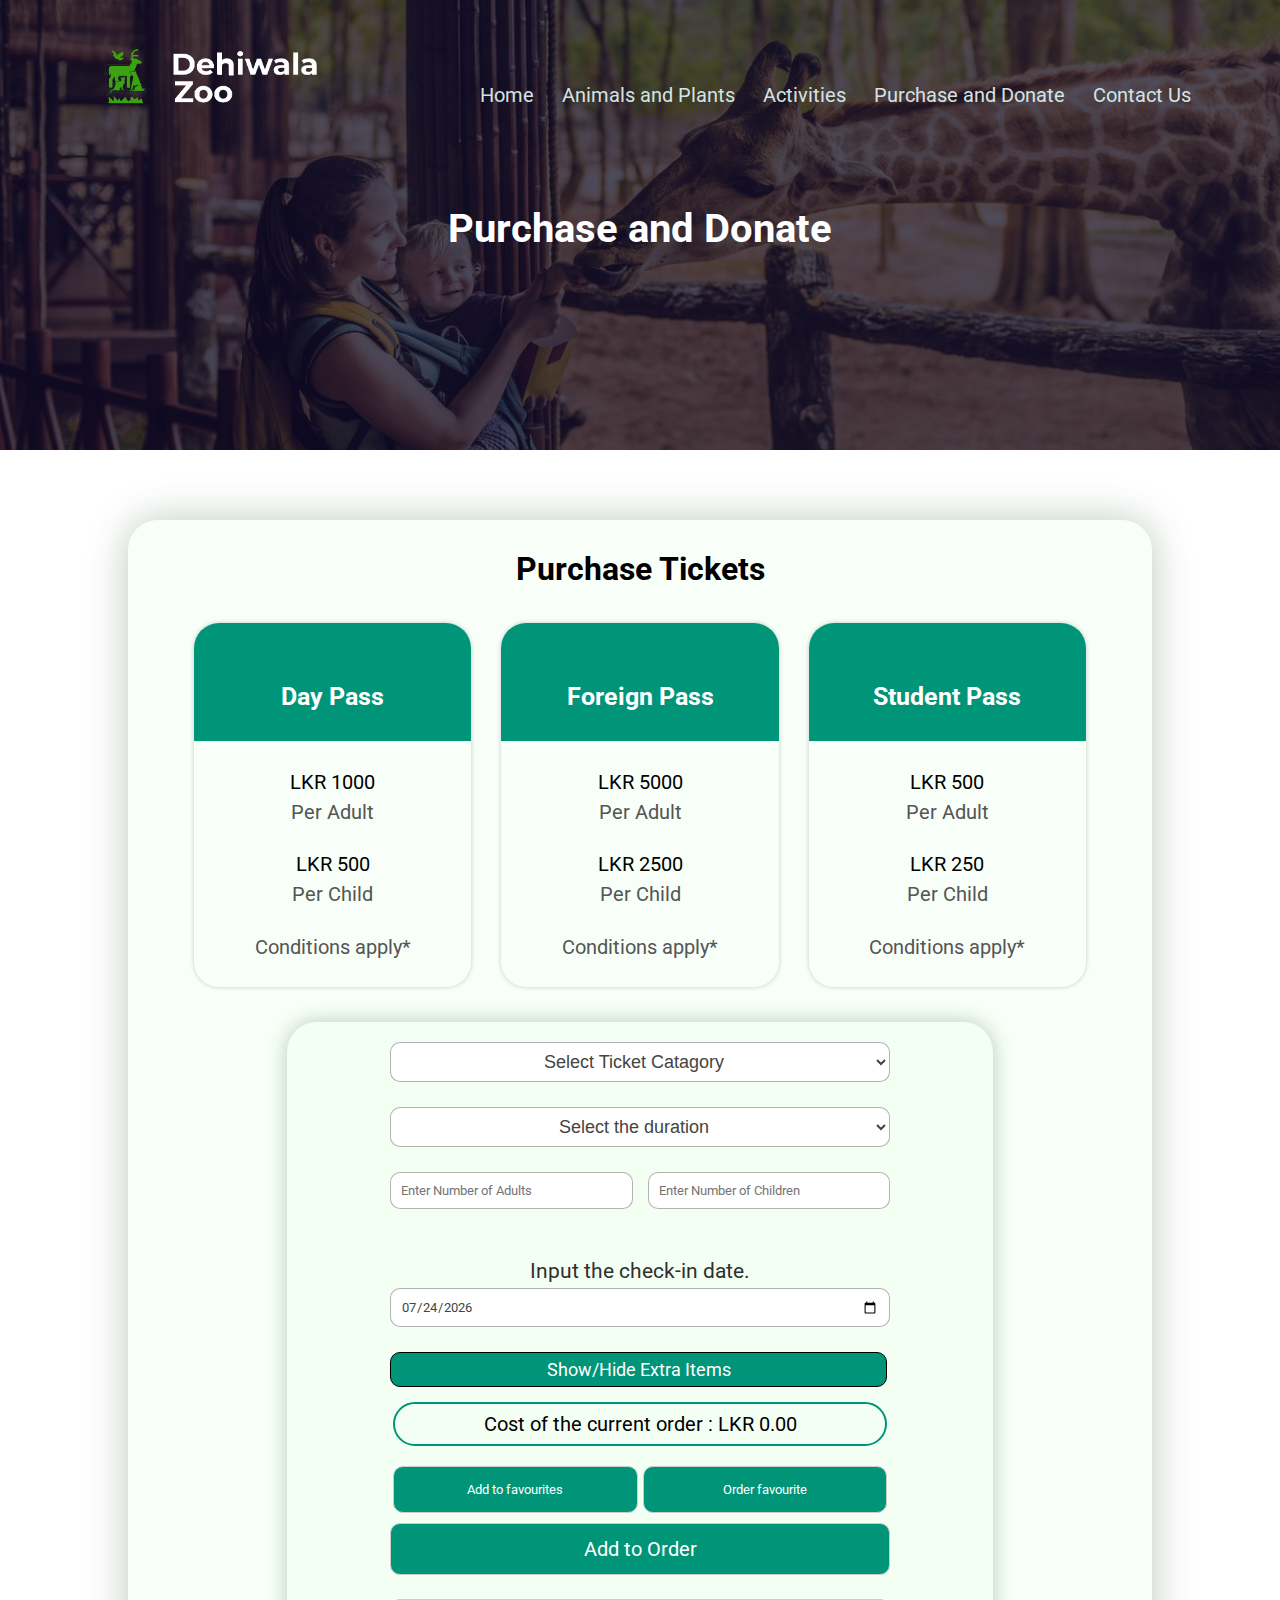
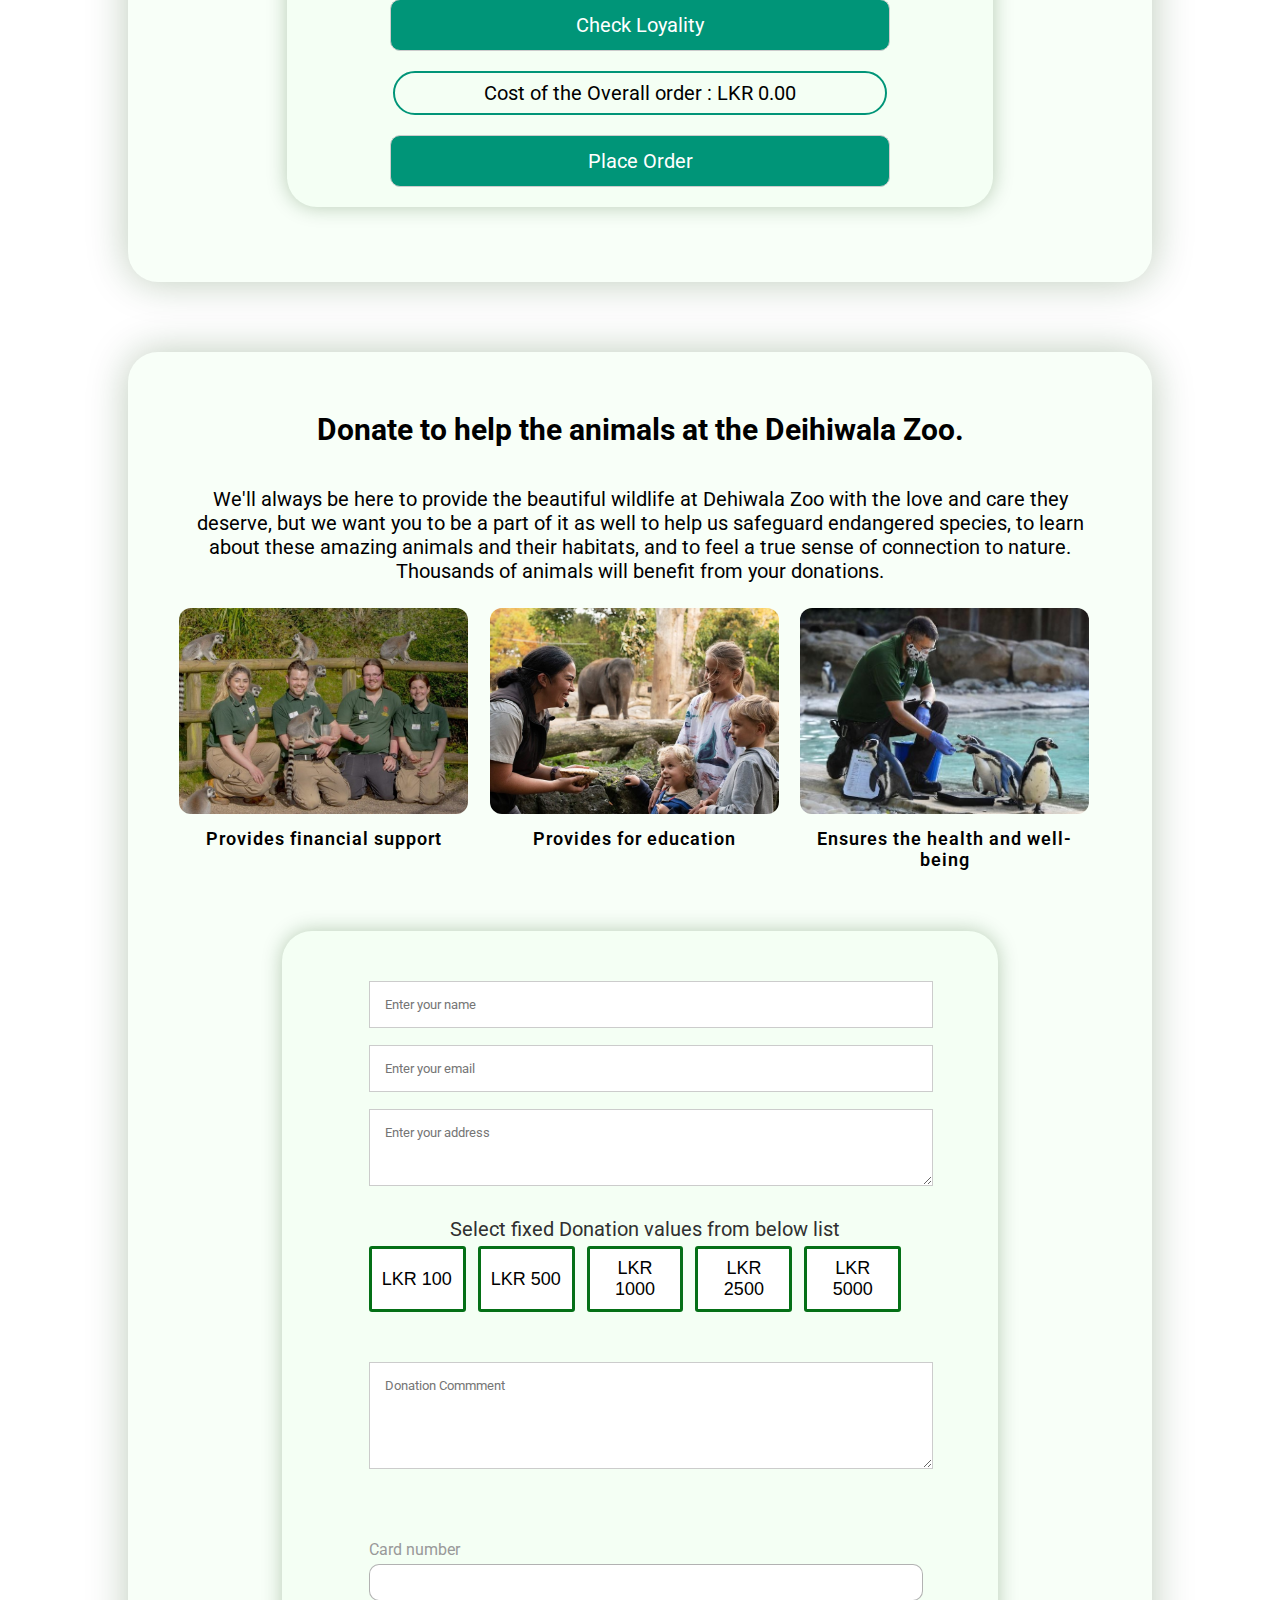
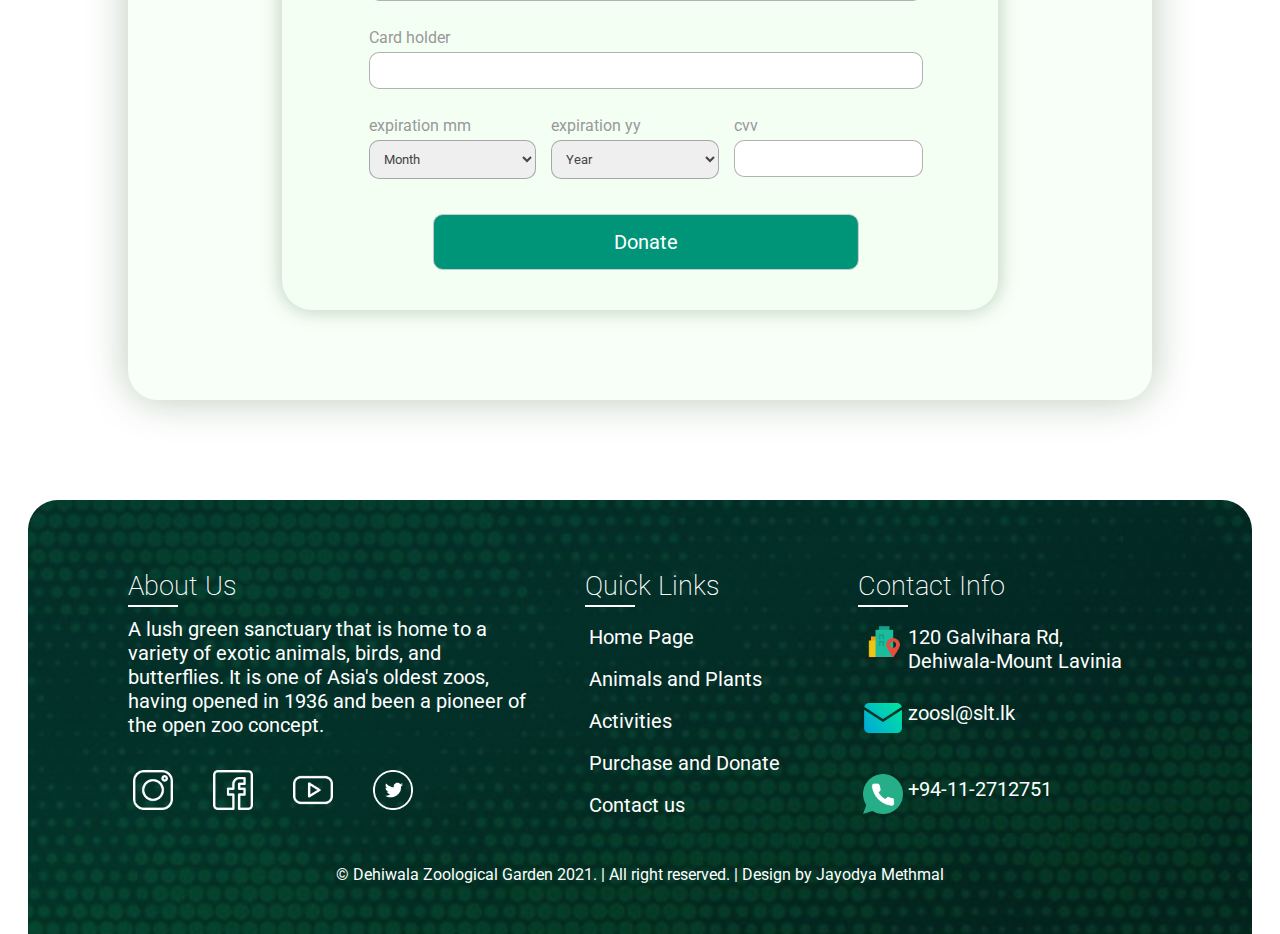
==== commit 55954c92: "Add files via upload" ====
--- a/purchase-and-donate.html
+++ b/purchase-and-donate.html
@@ -146,7 +146,7 @@
                             <input id="noOfChild" name="noOfChild" min="0" type="number" placeholder="Enter Number of Children" onblur="calculateCost();">
                         </div>
                     </div>
-                    <label for="date" class="lbdate">-Input the check-in date for your tickets.-</label>
+                    <label for="date" class="lbdate">Input the check-in date.</label>
                     <div class="inputBox">
                         <input type="date" id="date"  name="date">
                     </div>
@@ -210,7 +210,7 @@
                     </div>
 
                     <input id="checkLoyality" type="button" value="Check Loyality" class="submit-btn" onclick="showLoyaltyPoints();">
-                    <p>Cost of the Overall order : LKR <span id="overallGtotal">0.00</span></p>
+                    <p id="overallOrder">Cost of the Overall order : LKR <span id="overallGtotal">0.00</span></p>
                     <input id="placeOrder" type="button" value="Place Order" class="submit-btn">
                     
                 </form>
--- a/CSS/style.css
+++ b/CSS/style.css
@@ -329,6 +329,10 @@
 
 }
 
+.plantsTable{
+    width: 80%;
+}
+
 .plants-animals h1{
     color: rgb(15, 14, 14);
     font-size: 45px;
@@ -1622,7 +1626,7 @@
 }
 
 
-.showHide:link, a:visited {
+.showHide:link, .showHide:visited {
     background-color:#009578;
     color: white;
     width: 99%;
@@ -1636,7 +1640,7 @@
     border-radius: 10px;
   }
   
-  .showHide:hover, a:active {
+  .showHide:hover, .showHide:active {
     background-color: #0095771a;
     color: #009578;
   }
@@ -1645,10 +1649,15 @@
       margin-top: 15px;
   }
 
+
+  #overallOrder , #crrntOrder {
+    font-style:initial;
+  }
+
   .alert{
       text-align: center;
-      width: 90%;
-      padding: 3px;
+      width: 100%;
+      padding: 8px;
       margin-top: 30px;
       margin-left: auto;
       margin-right: auto;
@@ -1767,6 +1776,7 @@
     border-radius: 3px;
     background: #ffffff;
     transition:1s;
+    border: #047016 solid;
   }
 
 
@@ -2413,12 +2423,57 @@
         
         
     }
+
+    .plantsTable table, .plantsTable tr , .plantsTable th, .plantsTable td  { 
+		display: block; 
+	}
+    
+    .table-headings{
+        display: none;
+    }
+
+    
 	
-	.types-of-animals table tr td:nth-of-type(1):before { content: "Name"; }
-	.types-of-animals table tr td:nth-of-type(2):before { content: "Description"; }
-	.types-of-animals table tr td:nth-of-type(3):before { content: "Image"; }
-	.types-of-animals table tr td:nth-of-type(4):before { content: "Benefits"; }
-	.types-of-animals table tr td:nth-of-type(5):before { content: "Features"; }
+	.plantsTable tr { 
+		margin-bottom: 10px;
+	}
+	
+	.plantsTable tr, .plantsTable { 
+        border: 1px solid #ccc; 
+    }
+	
+	.plantsTable td { 
+		
+		border: none;
+		border-bottom: 1px solid #eee; 
+		position: relative;
+		padding-left: 50%; 
+	}
+	
+	.plantsTable td:before { 
+		position: absolute;
+		top: 6px;
+		left: 6px;
+		width: 45%; 
+		padding-right: 10px; 
+		white-space: nowrap;
+	}
+
+    .plantsTable  tr td img{
+        border-radius: 20px;
+        width: 100%;
+        object-fit: cover;
+        
+        
+        
+    }
+
+	
+	.plantsTable tr td:nth-of-type(1):before { content: "Name"; }
+	.plantsTable tr td:nth-of-type(2):before { content: "Description"; }
+	.plantsTable tr td:nth-of-type(3):before { content: "Image"; }
+	.plantsTable tr td:nth-of-type(4):before { content: "Benefits"; }
+	.plantsTable tr td:nth-of-type(5):before { content: "Features"; }
 
 
 
